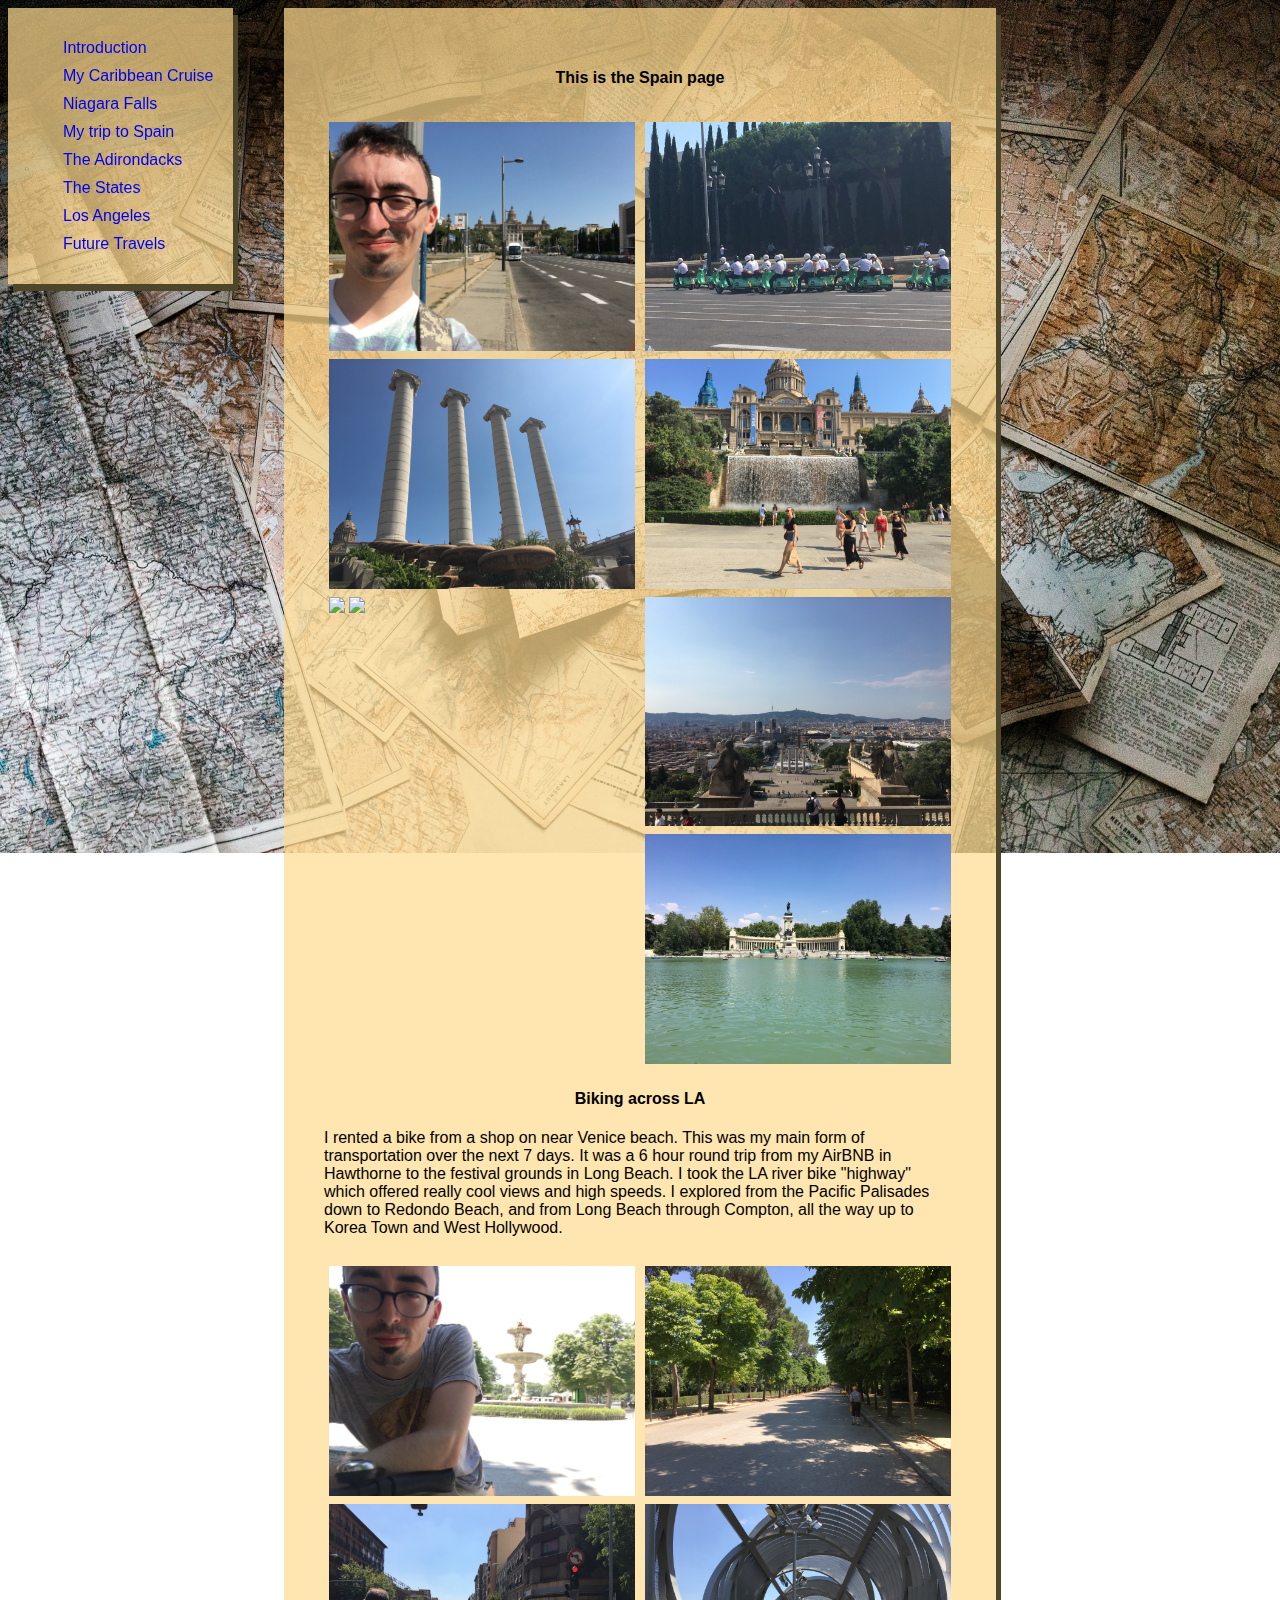
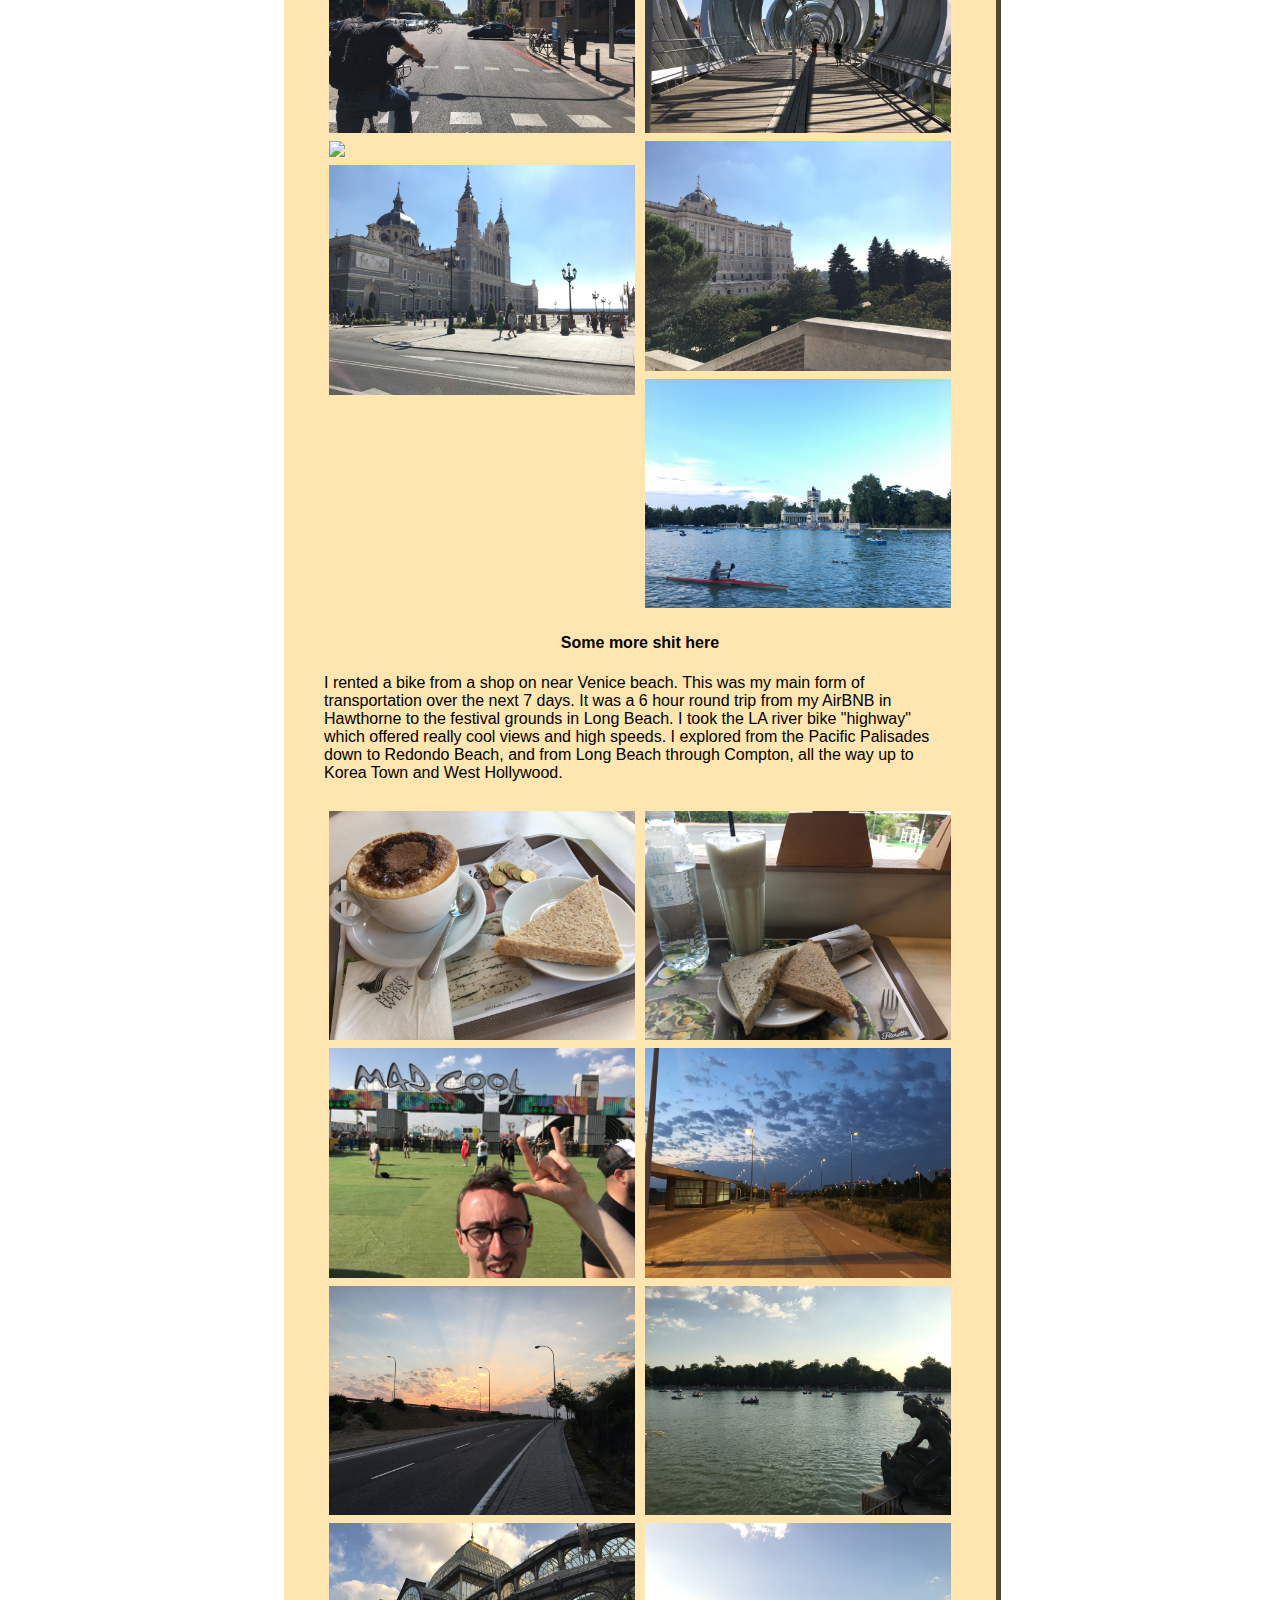
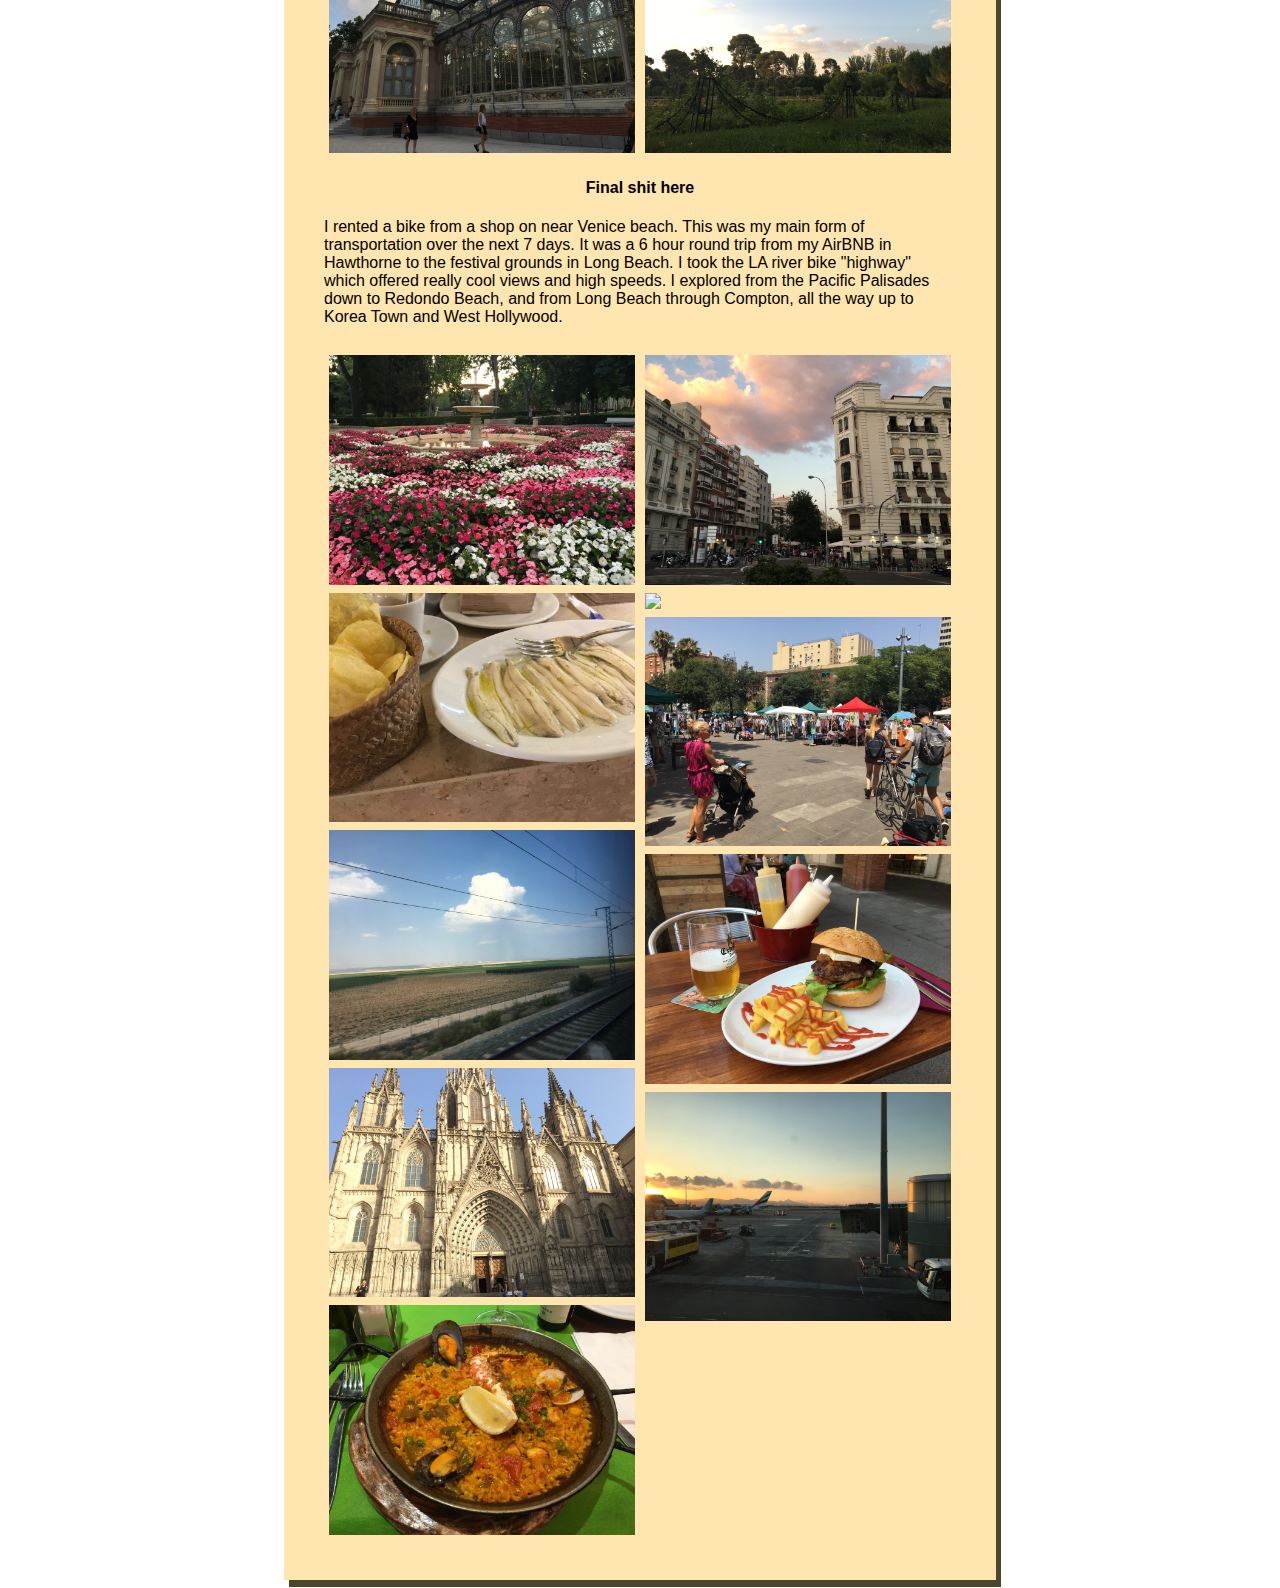
==== spain.html @ 227c1baa "added pics and pages for spain and la" ====
<!DOCTYPE html>
<!--[if lt IE 7]>      <html class="no-js lt-ie9 lt-ie8 lt-ie7"> <![endif]-->
<!--[if IE 7]>         <html class="no-js lt-ie9 lt-ie8"> <![endif]-->
<!--[if IE 8]>         <html class="no-js lt-ie9"> <![endif]-->
<!--[if gt IE 8]><!--> <html class="no-js"> <!--<![endif]-->
    <head>
        <meta charset="utf-8">
        <meta http-equiv="X-UA-Compatible" content="IE=edge">
        <title></title>
        <meta name="description" content="">
        <meta name="viewport" content="width=device-width, initial-scale=1">
        <link rel="stylesheet" href="style.css">
        <style>
            @media (max-width: 800px) {
            body {
                background-size: 100% 100%;
            }
            #navbar ul {
                height: 125px;
                column-count: 2;
                background-color: rgba(255, 219, 143, 0.712);
                border-bottom: black solid;
                
            }
            #navbar header {
                text-align: center;
            }
            #navbar {
                z-index: 1;
                position: absolute;
                width: 100%;
                max-height: 50px;
                margin-top: -200px;
                margin-left: -5px;
                background-color: transparent;
                box-shadow: none;
            }
            #introduction {
                max-width: 100%;
                margin-left: 10px;
                margin-top: 200px;
            }
            
            }
        
        </style>
    </head>
    <body>
        
        <nav id="navbar">
            
                <ul>
                    <li><a class="nav-link" href="index.html">Introduction</a></li>
                    <li><a class="nav-link" href="cruise.html">My Caribbean Cruise</a></li>
                    <li><a class="nav-link" href="niagara.html">Niagara Falls</a></li>
                    <li><a class="nav-link" href="spain.html">My trip to Spain</a></li>
                    <li><a class="nav-link" href="adirondacks.html">The Adirondacks</a></li>
                    <li><a class="nav-link" href="states.html">The States</a></li>
                    <li><a class="nav-link" href="la.html">Los Angeles</a></li>
                    <li><a class="nav-link" href="future.html">Future Travels</a></li>
                    
                </ul>
        </nav>
        <div id="introduction">
            <h4>This is the Spain page</h4>
            <div class="row">
                <div class="column">
                    <a href="spain/sp1.jpg" target="_blank"><img src="spain/sp1.JPG"></a>
                    <a href="spain/sp3.JPG" target="_blank"><img src="spain/sp3.JPG"></a>
                    <a href="spain/sp5.JPG" target="_blank"><img src="spain/sp5.JPG"></a>
                    <a href="spain/sp7.JPG" target="_blank"><img src="spain/sp7.JPG"></a>
                </div>
                <div class="column">
                    <a href="spain/sp2.JPG" target="_blank"><img src="spain/sp2.JPG"></a>
                    <a href="spain/sp4.JPG" target="_blank"><img src="spain/sp4.JPG"></a>
                    <a href="spain/sp6.JPG" target="_blank"><img src="spain/sp6.JPG"></a>
                    <a href="spain/sp8.JPG" target="_blank"><img src="spain/sp8.JPG"></a>
                </div>
            </div>
            <h4>Biking across LA</h4>
            <p>I rented a bike from a shop on near Venice beach. This was my main form of transportation over the next 7 days. It was a 6 hour round trip from my AirBNB in Hawthorne to the festival grounds in Long Beach. I took the LA river bike "highway" which offered really cool views and high speeds. I explored from the Pacific Palisades down to Redondo Beach, and from Long Beach through Compton, all the way up to Korea Town and West Hollywood.</p>
            <div class="row">
                <div class="column">
                    <a href="spain/sp9.jpg" target="_blank"><img src="spain/sp9.JPG"></a>
                    <a href="spain/sp11.JPG" target="_blank"><img src="spain/sp11.JPG"></a>
                    <a href="spain/sp13.JPG" target="_blank"><img src="spain/sp13.JPG"></a>
                    <a href="spain/sp15.JPG" target="_blank"><img src="spain/sp15.JPG"></a>
                </div>
                <div class="column">
                    <a href="spain/sp10.JPG" target="_blank"><img src="spain/sp10.JPG"></a>
                    <a href="spain/sp12.JPG" target="_blank"><img src="spain/sp12.JPG"></a>
                    <a href="spain/sp14.JPG" target="_blank"><img src="spain/sp14.JPG"></a>
                    <a href="spain/sp16.JPG" target="_blank"><img src="spain/sp16.JPG"></a>
                </div>
            </div>

            <h4>Some more shit here</h4>
            <p>I rented a bike from a shop on near Venice beach. This was my main form of transportation over the next 7 days. It was a 6 hour round trip from my AirBNB in Hawthorne to the festival grounds in Long Beach. I took the LA river bike "highway" which offered really cool views and high speeds. I explored from the Pacific Palisades down to Redondo Beach, and from Long Beach through Compton, all the way up to Korea Town and West Hollywood.</p>
            <div class="row">
                <div class="column">
                    <a href="spain/sp17.jpg" target="_blank"><img src="spain/sp17.JPG"></a>
                    <a href="spain/sp19.JPG" target="_blank"><img src="spain/sp19.JPG"></a>
                    <a href="spain/sp21.JPG" target="_blank"><img src="spain/sp21.JPG"></a>
                    <a href="spain/sp23.JPG" target="_blank"><img src="spain/sp23.JPG"></a>
                </div>
                <div class="column">
                    <a href="spain/sp18.JPG" target="_blank"><img src="spain/sp18.JPG"></a>
                    <a href="spain/sp20.JPG" target="_blank"><img src="spain/sp20.JPG"></a>
                    <a href="spain/sp22.JPG" target="_blank"><img src="spain/sp22.JPG"></a>
                    <a href="spain/sp24.JPG" target="_blank"><img src="spain/sp24.JPG"></a>
                </div>
            </div>

            <h4>Final shit here</h4>
            <p>I rented a bike from a shop on near Venice beach. This was my main form of transportation over the next 7 days. It was a 6 hour round trip from my AirBNB in Hawthorne to the festival grounds in Long Beach. I took the LA river bike "highway" which offered really cool views and high speeds. I explored from the Pacific Palisades down to Redondo Beach, and from Long Beach through Compton, all the way up to Korea Town and West Hollywood.</p>
            <div class="row">
                <div class="column">
                    <a href="spain/sp25.jpg" target="_blank"><img src="spain/sp25.JPG"></a>
                    <a href="spain/sp27.JPG" target="_blank"><img src="spain/sp27.JPG"></a>
                    <a href="spain/sp29.JPG" target="_blank"><img src="spain/sp29.JPG"></a>
                    <a href="spain/sp31.JPG" target="_blank"><img src="spain/sp31.JPG"></a>
                    <a href="spain/sp33.JPG" target="_blank"><img src="spain/sp33.JPG"></a>
                </div>
                <div class="column">
                    <a href="spain/sp26.JPG" target="_blank"><img src="spain/sp26.JPG"></a>
                    <a href="spain/sp28.JPG" target="_blank"><img src="spain/sp28.JPG"></a>
                    <a href="spain/sp30.JPG" target="_blank"><img src="spain/sp30.JPG"></a>
                    <a href="spain/sp32.JPG" target="_blank"><img src="spain/sp32.JPG"></a>
                    <a href="spain/sp34.JPG" target="_blank"><img src="spain/sp34.JPG"></a>
                </div>
            </div>

            
        </div>
        <!--[if lt IE 7]>
            <p class="browsehappy">You are using an <strong>outdated</strong> browser. Please <a href="#">upgrade your browser</a> to improve your experience.</p>
        <![endif]-->
        
        <script src="" async defer></script>
    </body>
</html>
---- style.css ----
body {
    font-family: Arial, Helvetica, sans-serif;
    background-image: url(cloud2.jpg);
    background-size: 100%;
    background-repeat: no-repeat;
    background-attachment: fixed;
}
#navbar {
    position: fixed;
    width: 16%;
    background-color: rgba(255, 219, 143, 0.712);
    padding: 10px;
    box-shadow: 5px 7px rgb(78, 70, 42);
}
#navbar ul {
    overflow-y: auto;
    overflow-x: hidden;
}
#navbar li {
    position: relative;
    width: 100%;
    list-style: none;
}
#navbar a {
    display: block;
    padding: 5px;
    text-decoration: none;
}
#navbar a:hover {
    color: aliceblue;
}
#introduction {
    margin: auto;
    max-width: 50%;
    padding: 40px;
    background-color: rgba(255, 219, 143, 0.712);
    box-shadow: 5px 7px rgb(78, 70, 42);
}
#introduction h4 {
    text-align: center;
    
}
.bro {
    width: 100%;
}
.row {
    display: grid;
    grid-template-columns: 50% 50%;
    
}
.column {
    padding: 5px;
}
.column img {
    margin-top: 8px;
    vertical-align: middle;
    width: 100%;
    
}
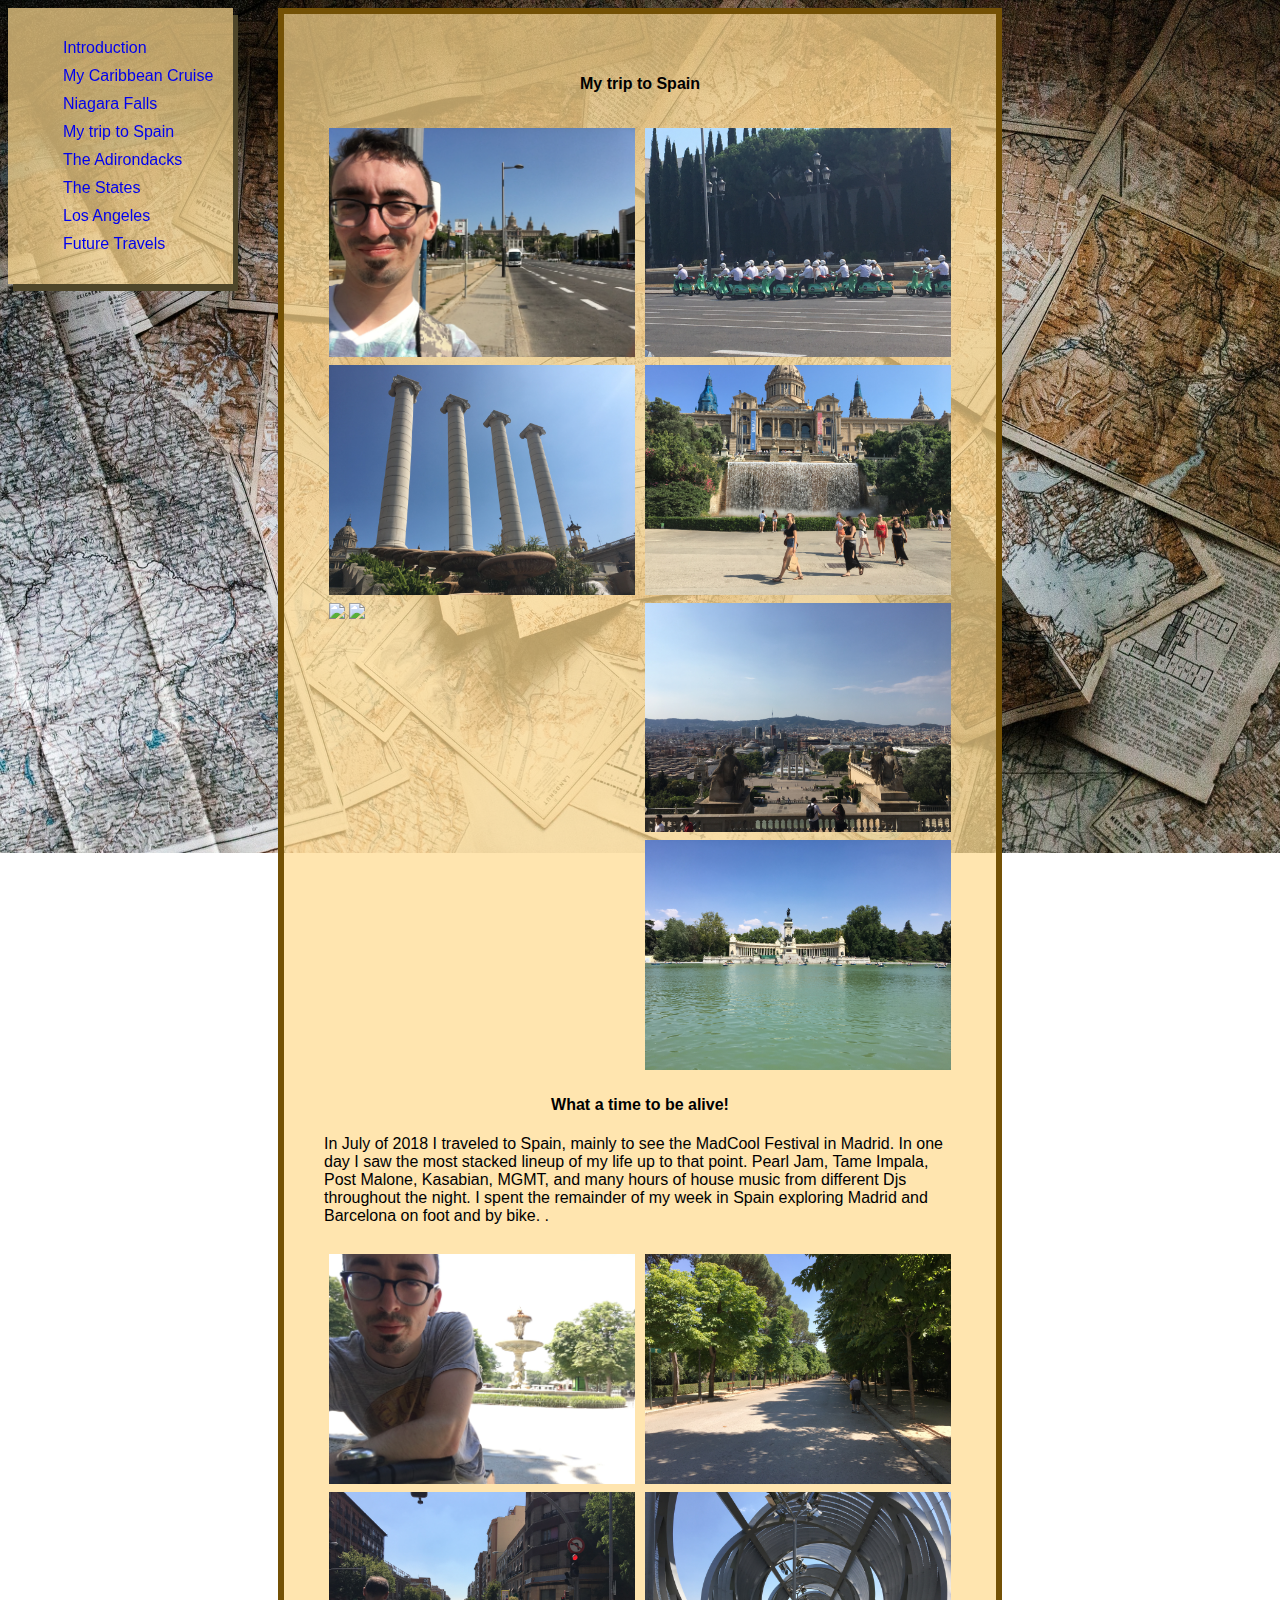
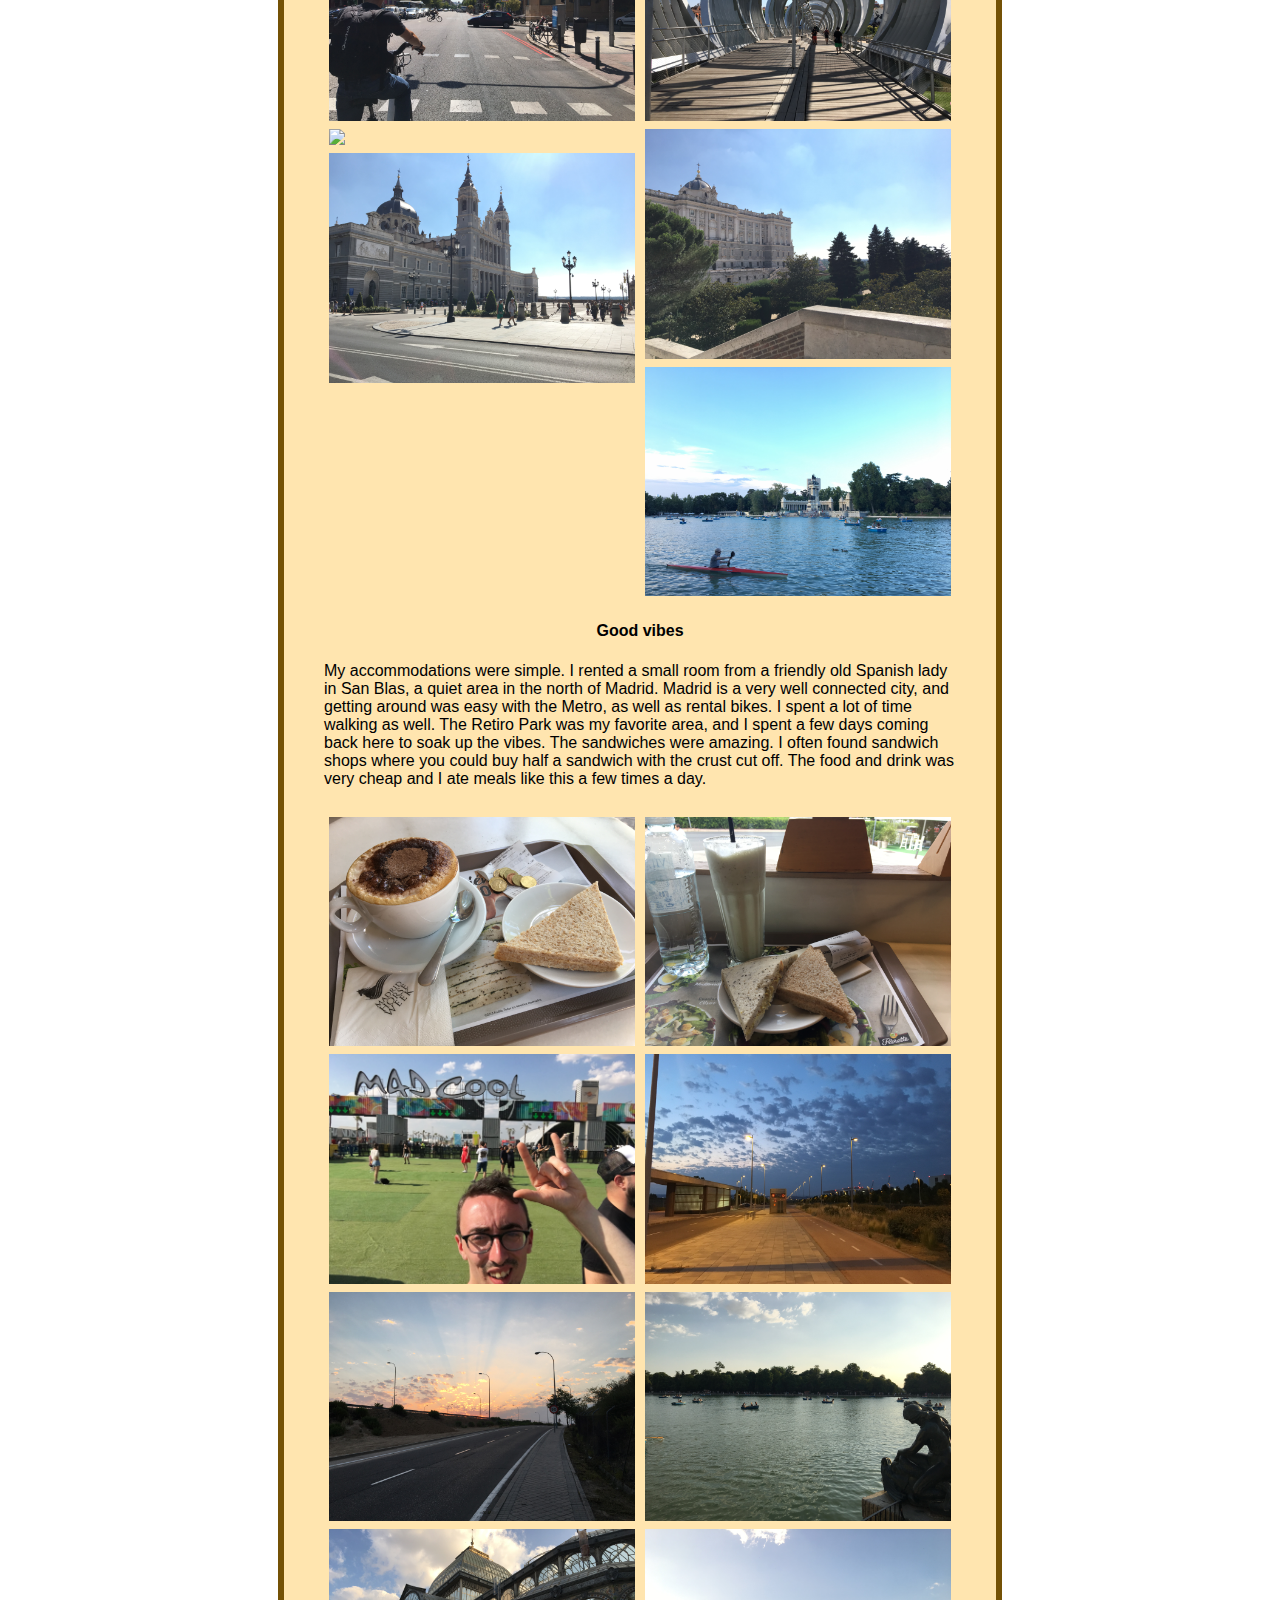
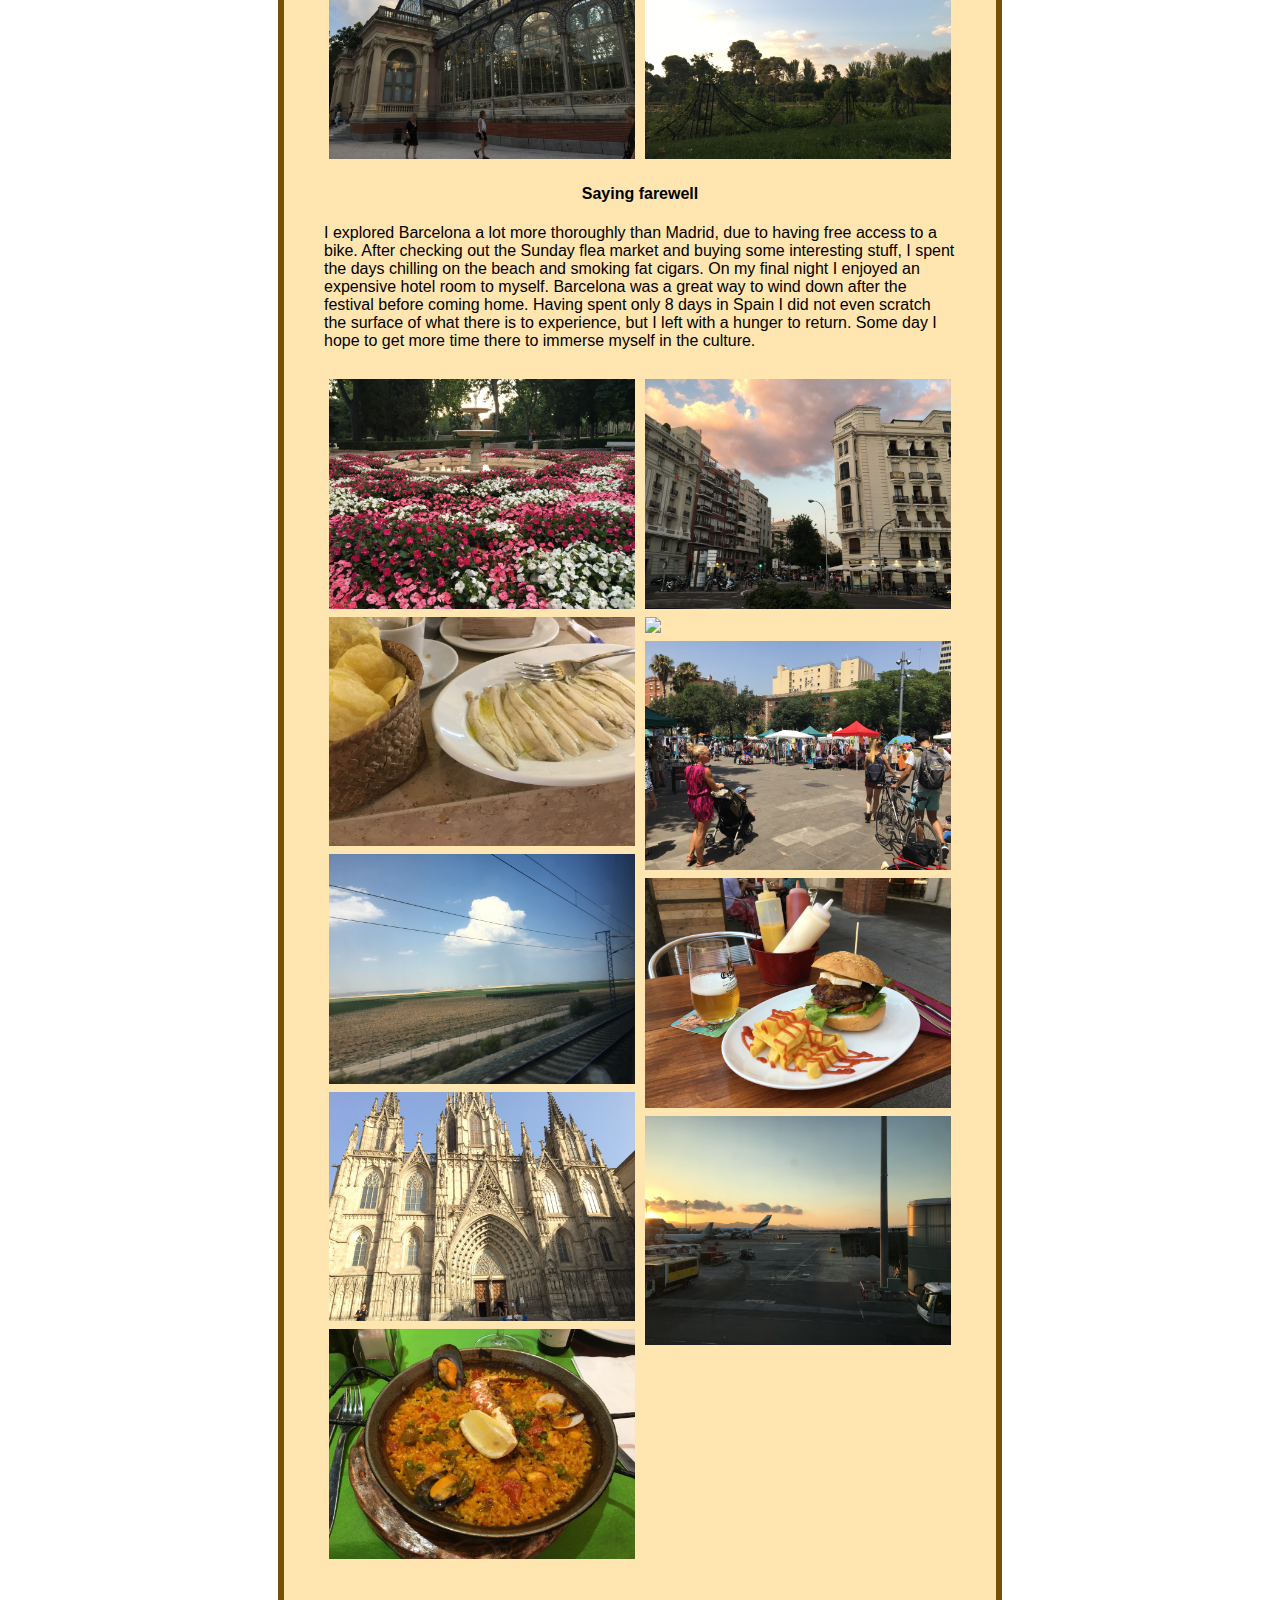
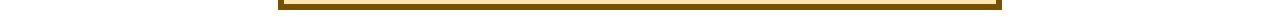
==== commit a20e26fd: "worked on spain page a little more, done for now" ====
--- a/spain.html
+++ b/spain.html
@@ -62,10 +62,10 @@
                 </ul>
         </nav>
         <div id="introduction">
-            <h4>This is the Spain page</h4>
+            <h4>My trip to Spain</h4>
             <div class="row">
                 <div class="column">
-                    <a href="spain/sp1.jpg" target="_blank"><img src="spain/sp1.JPG"></a>
+                    <a href="spain/sp1.jpg" target="_blank" alt="selfie in Barcelona"><img src="spain/sp1.JPG"></a>
                     <a href="spain/sp3.JPG" target="_blank"><img src="spain/sp3.JPG"></a>
                     <a href="spain/sp5.JPG" target="_blank"><img src="spain/sp5.JPG"></a>
                     <a href="spain/sp7.JPG" target="_blank"><img src="spain/sp7.JPG"></a>
@@ -77,8 +77,8 @@
                     <a href="spain/sp8.JPG" target="_blank"><img src="spain/sp8.JPG"></a>
                 </div>
             </div>
-            <h4>Biking across LA</h4>
-            <p>I rented a bike from a shop on near Venice beach. This was my main form of transportation over the next 7 days. It was a 6 hour round trip from my AirBNB in Hawthorne to the festival grounds in Long Beach. I took the LA river bike "highway" which offered really cool views and high speeds. I explored from the Pacific Palisades down to Redondo Beach, and from Long Beach through Compton, all the way up to Korea Town and West Hollywood.</p>
+            <h4>What a time to be alive!</h4>
+            <p>In July of 2018 I traveled to Spain, mainly to see the MadCool Festival in Madrid. In one day I saw the most stacked lineup of my life up to that point. Pearl Jam, Tame Impala, Post Malone, Kasabian, MGMT, and many hours of house music from different Djs throughout the night. I spent the remainder of my week in Spain exploring Madrid and Barcelona on foot and by bike. .</p>
             <div class="row">
                 <div class="column">
                     <a href="spain/sp9.jpg" target="_blank"><img src="spain/sp9.JPG"></a>
@@ -94,8 +94,8 @@
                 </div>
             </div>
 
-            <h4>Some more shit here</h4>
-            <p>I rented a bike from a shop on near Venice beach. This was my main form of transportation over the next 7 days. It was a 6 hour round trip from my AirBNB in Hawthorne to the festival grounds in Long Beach. I took the LA river bike "highway" which offered really cool views and high speeds. I explored from the Pacific Palisades down to Redondo Beach, and from Long Beach through Compton, all the way up to Korea Town and West Hollywood.</p>
+            <h4>Good vibes</h4>
+            <p>My accommodations were simple. I rented a small room from a friendly old Spanish lady in San Blas, a quiet area in the north of Madrid. Madrid is a very well connected city, and getting around was easy with the Metro, as well as rental bikes. I spent a lot of time walking as well. The Retiro Park was my favorite area, and I spent a few days coming back here to soak up the vibes. The sandwiches were amazing. I often found sandwich shops where you could buy half a sandwich with the crust cut off. The food and drink was very cheap and I ate meals like this a few times a day.</p>
             <div class="row">
                 <div class="column">
                     <a href="spain/sp17.jpg" target="_blank"><img src="spain/sp17.JPG"></a>
@@ -111,8 +111,8 @@
                 </div>
             </div>
 
-            <h4>Final shit here</h4>
-            <p>I rented a bike from a shop on near Venice beach. This was my main form of transportation over the next 7 days. It was a 6 hour round trip from my AirBNB in Hawthorne to the festival grounds in Long Beach. I took the LA river bike "highway" which offered really cool views and high speeds. I explored from the Pacific Palisades down to Redondo Beach, and from Long Beach through Compton, all the way up to Korea Town and West Hollywood.</p>
+            <h4>Saying farewell</h4>
+            <p>I explored Barcelona a lot more thoroughly than Madrid, due to having free access to a bike. After checking out the Sunday flea market and buying some interesting stuff, I spent the days chilling on the beach and smoking fat cigars. On my final night I enjoyed an expensive hotel room to myself. Barcelona was a great way to wind down after the festival before coming home. Having spent only 8 days in Spain I did not even scratch the surface of what there is to experience, but I left with a hunger to return. Some day I hope to get more time there to immerse myself in the culture.</p>
             <div class="row">
                 <div class="column">
                     <a href="spain/sp25.jpg" target="_blank"><img src="spain/sp25.JPG"></a>
--- a/style.css
+++ b/style.css
@@ -34,7 +34,7 @@
     max-width: 50%;
     padding: 40px;
     background-color: rgba(255, 219, 143, 0.712);
-    box-shadow: 5px 7px rgb(78, 70, 42);
+    border: 6px rgb(116, 81, 5) solid;
 }
 #introduction h4 {
     text-align: center;
